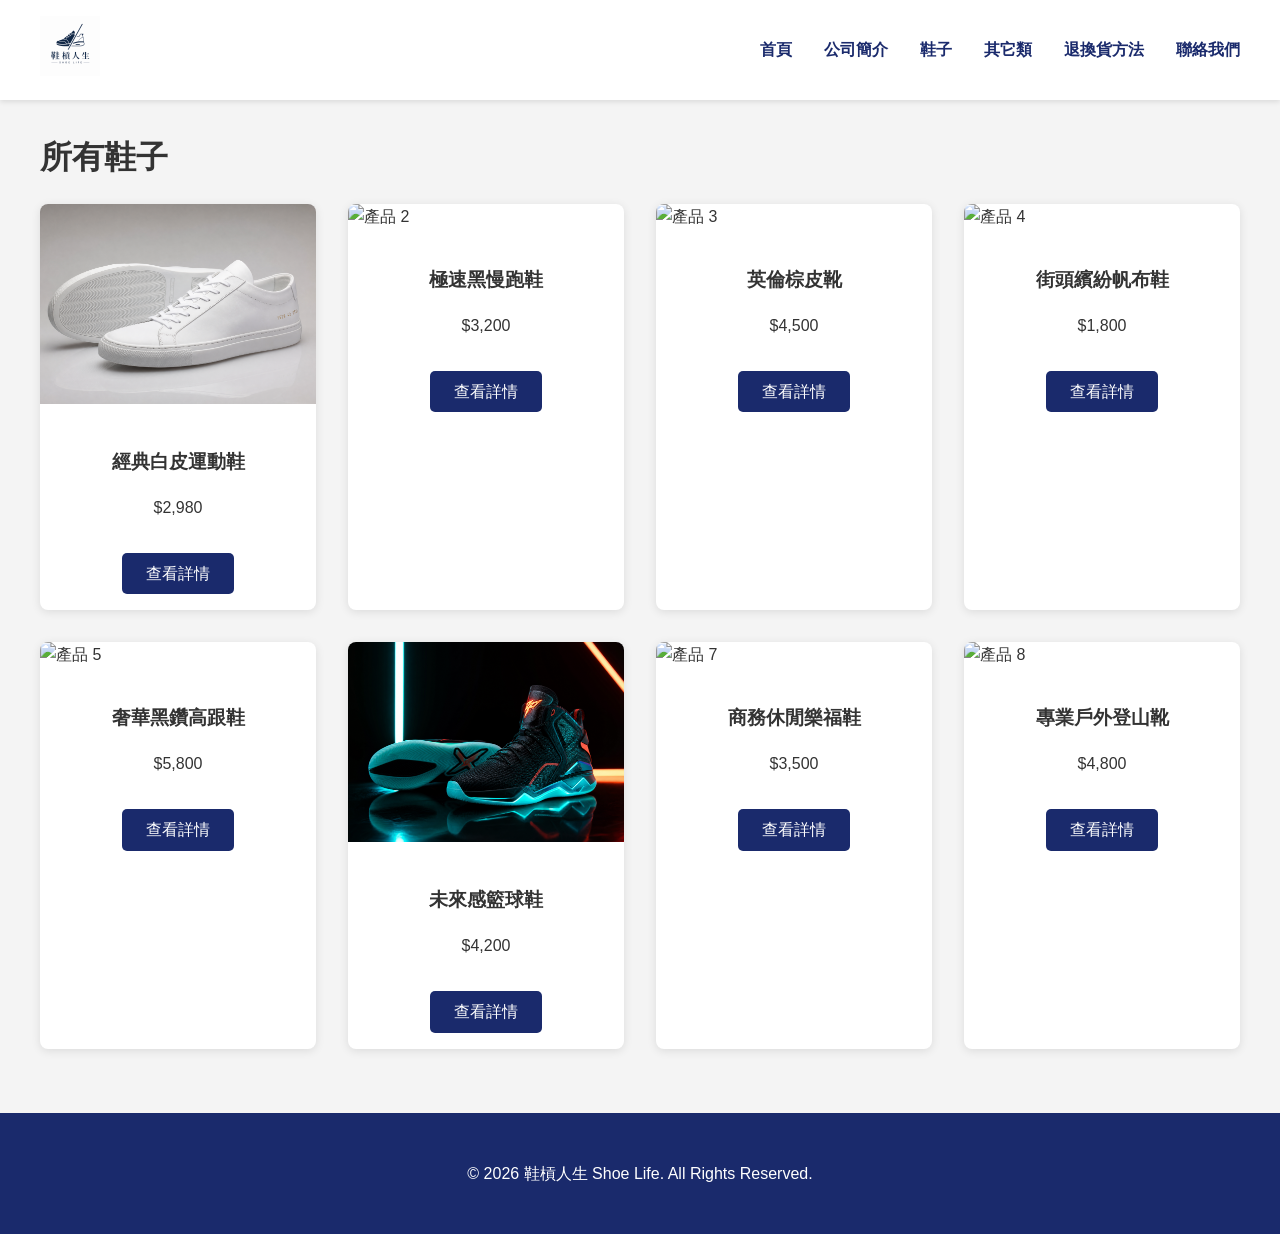
==== shoes.html @ 4fea04ea "Add files via upload" ====
<!DOCTYPE html>
<html lang="zh-TW">
<head>
    <meta charset="UTF-8">
    <meta name="viewport" content="width=device-width, initial-scale=1.0">
    <title>所有鞋子 - 鞋槓人生</title>
    <link rel="stylesheet" href="assets/style.css">
</head>
<body>
    <header>
        <nav>
            <div class="logo">
                <a href="index.html"><img src="assets/images/logo.png" alt="鞋槓人生 Logo"></a>
            </div>
            <ul class="nav-links">
                <li><a href="index.html">首頁</a></li>
                <li><a href="about.html">公司簡介</a></li>
                <li><a href="shoes.html">鞋子</a></li>
                <li><a href="others.html">其它類</a></li>
                <li><a href="returns.html">退換貨方法</a></li>
                <li><a href="contact.html">聯絡我們</a></li>
            </ul>
        </nav>
    </header>

    <main class="container">
        <h1>所有鞋子</h1>
        <div class="product-grid">
            <div class="product-card">
                <img src="assets/images/shoe1.png" alt="產品 1">
                <div class="product-info">
                    <h3>經典白皮運動鞋</h3>
                    <p>$2,980</p>
                    <a href="product1.html" class="btn">查看詳情</a>
                </div>
            </div>
            <div class="product-card">
                <img src="assets/images/shoe2.png" alt="產品 2">
                <div class="product-info">
                    <h3>極速黑慢跑鞋</h3>
                    <p>$3,200</p>
                    <a href="product2.html" class="btn">查看詳情</a>
                </div>
            </div>
            <div class="product-card">
                <img src="assets/images/shoe3.png" alt="產品 3">
                <div class="product-info">
                    <h3>英倫棕皮靴</h3>
                    <p>$4,500</p>
                    <a href="product3.html" class="btn">查看詳情</a>
                </div>
            </div>
            <div class="product-card">
                <img src="assets/images/shoe4.png" alt="產品 4">
                <div class="product-info">
                    <h3>街頭繽紛帆布鞋</h3>
                    <p>$1,800</p>
                    <a href="product4.html" class="btn">查看詳情</a>
                </div>
            </div>
            <div class="product-card">
                <img src="assets/images/shoe5.png" alt="產品 5">
                <div class="product-info">
                    <h3>奢華黑鑽高跟鞋</h3>
                    <p>$5,800</p>
                    <a href="product5.html" class="btn">查看詳情</a>
                </div>
            </div>
            <div class="product-card">
                <img src="assets/images/shoe6.png" alt="產品 6">
                <div class="product-info">
                    <h3>未來感籃球鞋</h3>
                    <p>$4,200</p>
                    <a href="product6.html" class="btn">查看詳情</a>
                </div>
            </div>
            <div class="product-card">
                <img src="assets/images/shoe7.png" alt="產品 7">
                <div class="product-info">
                    <h3>商務休閒樂福鞋</h3>
                    <p>$3,500</p>
                    <a href="product7.html" class="btn">查看詳情</a>
                </div>
            </div>
            <div class="product-card">
                <img src="assets/images/shoe8.png" alt="產品 8">
                <div class="product-info">
                    <h3>專業戶外登山靴</h3>
                    <p>$4,800</p>
                    <a href="product8.html" class="btn">查看詳情</a>
                </div>
            </div>
        </div>
    </main>

    <footer class="footer">
        <p>&copy; 2026 鞋槓人生 Shoe Life. All Rights Reserved.</p>
    </footer>
</body>
</html>
---- assets/style.css ----
:root {
    --primary-color: #1a2a6c;
    --secondary-color: #b21f1f;
    --accent-color: #fdbb2d;
    --text-color: #333;
    --bg-color: #f4f4f4;
    --white: #ffffff;
}

body {
    font-family: 'Segoe UI', Tahoma, Geneva, Verdana, sans-serif;
    margin: 0;
    padding: 0;
    line-height: 1.6;
    color: var(--text-color);
    background-color: var(--bg-color);
}

header {
    background: var(--white);
    box-shadow: 0 2px 5px rgba(0,0,0,0.1);
    padding: 1rem 0;
    position: sticky;
    top: 0;
    z-index: 1000;
}

nav {
    display: flex;
    justify-content: space-between;
    align-items: center;
    max-width: 1200px;
    margin: 0 auto;
    padding: 0 2rem;
}

.logo img {
    height: 60px;
}

.nav-links {
    list-style: none;
    display: flex;
}

.nav-links li {
    margin-left: 2rem;
}

.nav-links a {
    text-decoration: none;
    color: var(--primary-color);
    font-weight: bold;
    transition: color 0.3s;
}

.nav-links a:hover {
    color: var(--secondary-color);
}

.container {
    max-width: 1200px;
    margin: 2rem auto;
    padding: 0 2rem;
}

.footer {
    background: var(--primary-color);
    color: var(--white);
    text-align: center;
    padding: 2rem 0;
    margin-top: 4rem;
}

.product-grid {
    display: grid;
    grid-template-columns: repeat(auto-fill, minmax(250px, 1fr));
    gap: 2rem;
}

.product-card {
    background: var(--white);
    border-radius: 8px;
    overflow: hidden;
    box-shadow: 0 2px 10px rgba(0,0,0,0.1);
    transition: transform 0.3s;
}

.product-card:hover {
    transform: translateY(-5px);
}

.product-card img {
    width: 100%;
    height: 200px;
    object-fit: cover;
}

.product-info {
    padding: 1rem;
    text-align: center;
}

.btn {
    display: inline-block;
    background: var(--primary-color);
    color: var(--white);
    padding: 0.5rem 1.5rem;
    text-decoration: none;
    border-radius: 5px;
    margin-top: 1rem;
}

.btn:hover {
    background: var(--secondary-color);
}

.hero {
    background: linear-gradient(rgba(0,0,0,0.5), rgba(0,0,0,0.5)), url('assets/images/shoe1.png');
    background-size: cover;
    background-position: center;
    height: 400px;
    display: flex;
    flex-direction: column;
    justify-content: center;
    align-items: center;
    color: var(--white);
    text-align: center;
}

.hero h1 {
    font-size: 3rem;
    margin-bottom: 1rem;
}
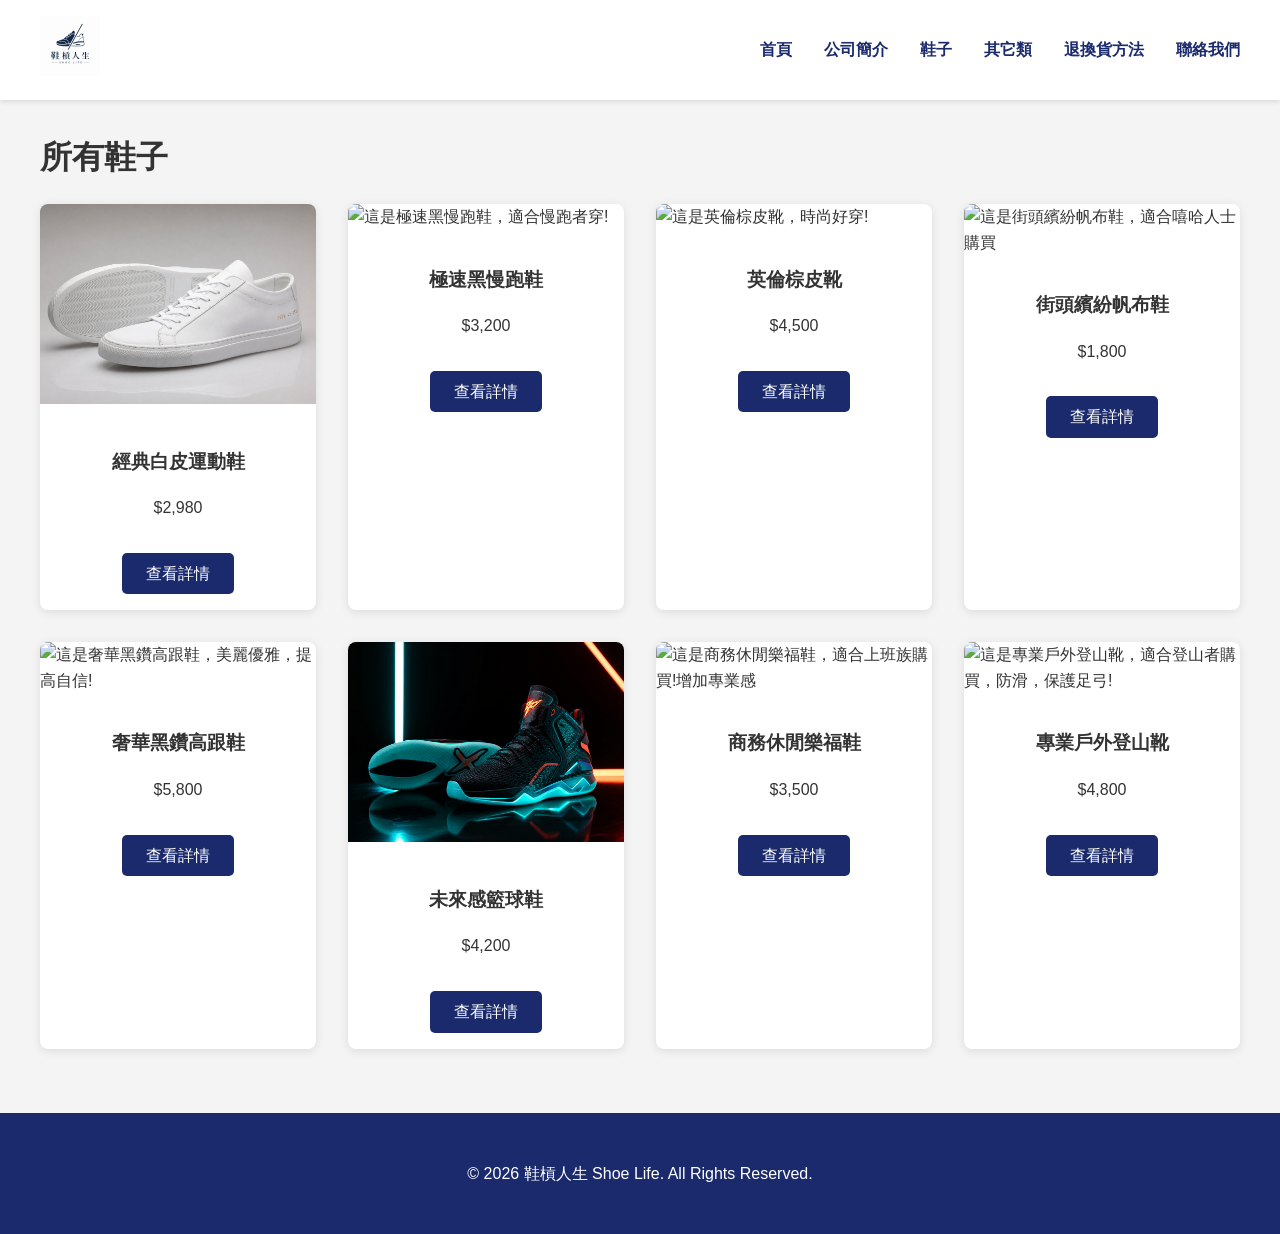
==== commit 3e2a877d: "Add files via upload" ====
--- a/shoes.html
+++ b/shoes.html
@@ -27,7 +27,7 @@
         <h1>所有鞋子</h1>
         <div class="product-grid">
             <div class="product-card">
-                <img src="assets/images/shoe1.png" alt="產品 1">
+                <img src="assets/images/shoe1.png" alt="這是經典白皮運動鞋，適合平常穿!" title="這是經典白皮運動鞋，適合平常穿!">
                 <div class="product-info">
                     <h3>經典白皮運動鞋</h3>
                     <p>$2,980</p>
@@ -35,7 +35,7 @@
                 </div>
             </div>
             <div class="product-card">
-                <img src="assets/images/shoe2.png" alt="產品 2">
+                <img src="assets/images/shoe2.png" alt="這是極速黑慢跑鞋，適合慢跑者穿!" title="這是極速黑慢跑鞋，適合慢跑者穿!">
                 <div class="product-info">
                     <h3>極速黑慢跑鞋</h3>
                     <p>$3,200</p>
@@ -43,7 +43,7 @@
                 </div>
             </div>
             <div class="product-card">
-                <img src="assets/images/shoe3.png" alt="產品 3">
+                <img src="assets/images/shoe3.png" alt="這是英倫棕皮靴，時尚好穿!" title="這是英倫棕皮靴，時尚好穿!">
                 <div class="product-info">
                     <h3>英倫棕皮靴</h3>
                     <p>$4,500</p>
@@ -51,7 +51,7 @@
                 </div>
             </div>
             <div class="product-card">
-                <img src="assets/images/shoe4.png" alt="產品 4">
+                <img src="assets/images/shoe4.png" alt="這是街頭繽紛帆布鞋，適合嘻哈人士購買" title="這是街頭繽紛帆布鞋，適合嘻哈人士購買">
                 <div class="product-info">
                     <h3>街頭繽紛帆布鞋</h3>
                     <p>$1,800</p>
@@ -59,7 +59,7 @@
                 </div>
             </div>
             <div class="product-card">
-                <img src="assets/images/shoe5.png" alt="產品 5">
+                <img src="assets/images/shoe5.png" alt="這是奢華黑鑽高跟鞋，美麗優雅，提高自信!" title="這是奢華黑鑽高跟鞋，美麗優雅，提高自信!">
                 <div class="product-info">
                     <h3>奢華黑鑽高跟鞋</h3>
                     <p>$5,800</p>
@@ -67,7 +67,7 @@
                 </div>
             </div>
             <div class="product-card">
-                <img src="assets/images/shoe6.png" alt="產品 6">
+                <img src="assets/images/shoe6.png" alt="這是未來感籃球鞋，適合打籃球者購買，保護腳踝!" title="這是未來感籃球鞋，適合打籃球者購買，保護腳踝!">
                 <div class="product-info">
                     <h3>未來感籃球鞋</h3>
                     <p>$4,200</p>
@@ -75,7 +75,7 @@
                 </div>
             </div>
             <div class="product-card">
-                <img src="assets/images/shoe7.png" alt="產品 7">
+                <img src="assets/images/shoe7.png" alt="這是商務休閒樂福鞋，適合上班族購買!增加專業感" title="這是商務休閒樂福鞋，適合上班族購買!增加專業感">
                 <div class="product-info">
                     <h3>商務休閒樂福鞋</h3>
                     <p>$3,500</p>
@@ -83,7 +83,7 @@
                 </div>
             </div>
             <div class="product-card">
-                <img src="assets/images/shoe8.png" alt="產品 8">
+                <img src="assets/images/shoe8.png" alt="這是專業戶外登山靴，適合登山者購買，防滑，保護足弓!" title="這是專業戶外登山靴，適合登山者購買，防滑，保護足弓!">
                 <div class="product-info">
                     <h3>專業戶外登山靴</h3>
                     <p>$4,800</p>
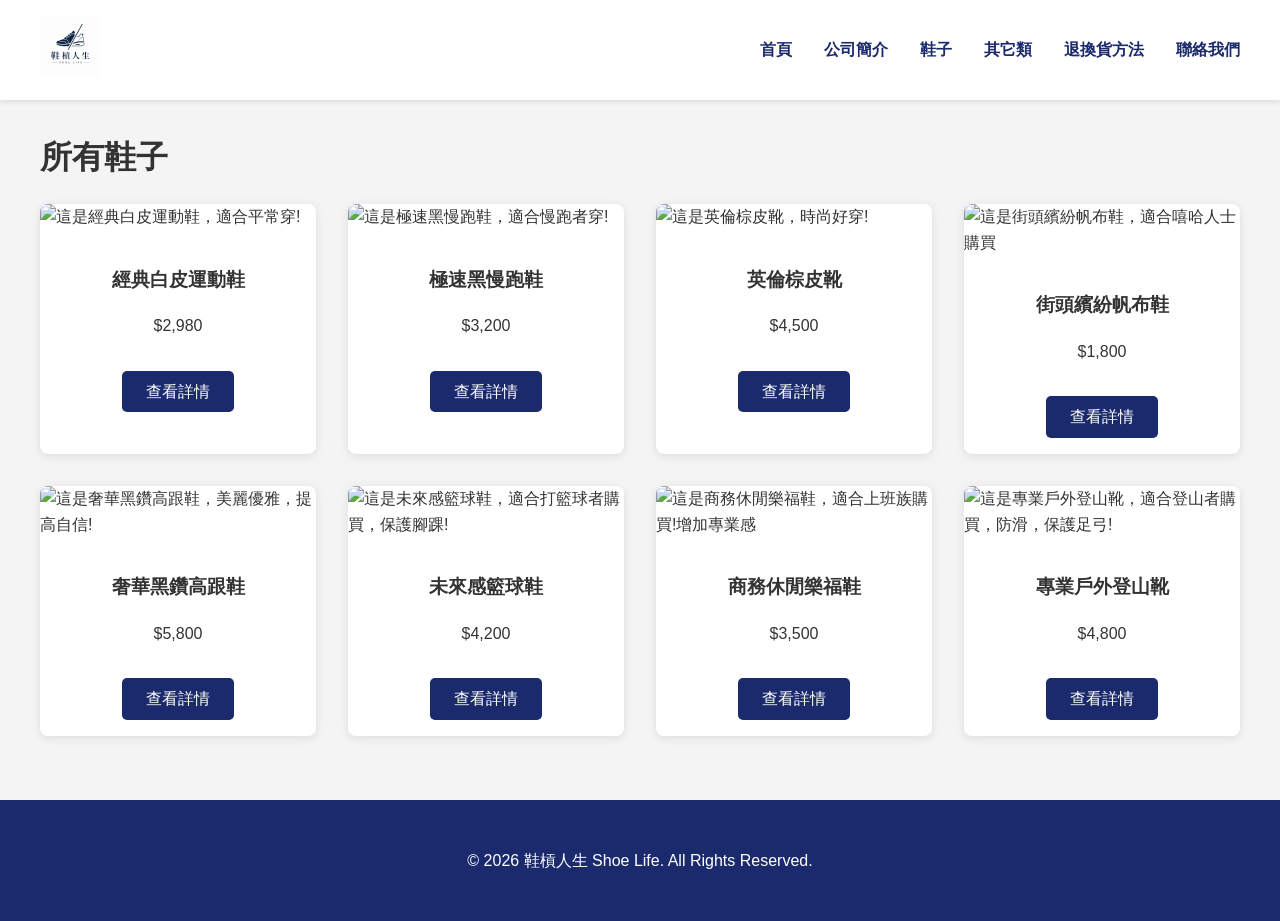
==== commit b61cd0c9: "Add files via upload" ====
--- a/shoes.html
+++ b/shoes.html
@@ -27,7 +27,7 @@
         <h1>所有鞋子</h1>
         <div class="product-grid">
             <div class="product-card">
-                <img src="assets/images/shoe1.png" alt="這是經典白皮運動鞋，適合平常穿!" title="這是經典白皮運動鞋，適合平常穿!">
+                <img src="assets/images/白皮運動鞋.png" alt="這是經典白皮運動鞋，適合平常穿!" title="這是經典白皮運動鞋，適合平常穿!">
                 <div class="product-info">
                     <h3>經典白皮運動鞋</h3>
                     <p>$2,980</p>
@@ -35,7 +35,7 @@
                 </div>
             </div>
             <div class="product-card">
-                <img src="assets/images/shoe2.png" alt="這是極速黑慢跑鞋，適合慢跑者穿!" title="這是極速黑慢跑鞋，適合慢跑者穿!">
+                <img src="assets/images/極速黑慢跑鞋.png" alt="這是極速黑慢跑鞋，適合慢跑者穿!" title="這是極速黑慢跑鞋，適合慢跑者穿!">
                 <div class="product-info">
                     <h3>極速黑慢跑鞋</h3>
                     <p>$3,200</p>
@@ -43,7 +43,7 @@
                 </div>
             </div>
             <div class="product-card">
-                <img src="assets/images/shoe3.png" alt="這是英倫棕皮靴，時尚好穿!" title="這是英倫棕皮靴，時尚好穿!">
+                <img src="assets/images/英倫棕皮靴.png" alt="這是英倫棕皮靴，時尚好穿!" title="這是英倫棕皮靴，時尚好穿!">
                 <div class="product-info">
                     <h3>英倫棕皮靴</h3>
                     <p>$4,500</p>
@@ -51,7 +51,7 @@
                 </div>
             </div>
             <div class="product-card">
-                <img src="assets/images/shoe4.png" alt="這是街頭繽紛帆布鞋，適合嘻哈人士購買" title="這是街頭繽紛帆布鞋，適合嘻哈人士購買">
+                <img src="assets/images/街頭繽紛帆布鞋.png" alt="這是街頭繽紛帆布鞋，適合嘻哈人士購買" title="這是街頭繽紛帆布鞋，適合嘻哈人士購買">
                 <div class="product-info">
                     <h3>街頭繽紛帆布鞋</h3>
                     <p>$1,800</p>
@@ -59,7 +59,7 @@
                 </div>
             </div>
             <div class="product-card">
-                <img src="assets/images/shoe5.png" alt="這是奢華黑鑽高跟鞋，美麗優雅，提高自信!" title="這是奢華黑鑽高跟鞋，美麗優雅，提高自信!">
+                <img src="assets/images/奢華黑鑽高跟鞋.png" alt="這是奢華黑鑽高跟鞋，美麗優雅，提高自信!" title="這是奢華黑鑽高跟鞋，美麗優雅，提高自信!">
                 <div class="product-info">
                     <h3>奢華黑鑽高跟鞋</h3>
                     <p>$5,800</p>
@@ -67,7 +67,7 @@
                 </div>
             </div>
             <div class="product-card">
-                <img src="assets/images/shoe6.png" alt="這是未來感籃球鞋，適合打籃球者購買，保護腳踝!" title="這是未來感籃球鞋，適合打籃球者購買，保護腳踝!">
+                <img src="assets/images/未來感籃球鞋.png" alt="這是未來感籃球鞋，適合打籃球者購買，保護腳踝!" title="這是未來感籃球鞋，適合打籃球者購買，保護腳踝!">
                 <div class="product-info">
                     <h3>未來感籃球鞋</h3>
                     <p>$4,200</p>
@@ -75,7 +75,7 @@
                 </div>
             </div>
             <div class="product-card">
-                <img src="assets/images/shoe7.png" alt="這是商務休閒樂福鞋，適合上班族購買!增加專業感" title="這是商務休閒樂福鞋，適合上班族購買!增加專業感">
+                <img src="assets/images/商務休閒樂福鞋.png" alt="這是商務休閒樂福鞋，適合上班族購買!增加專業感" title="這是商務休閒樂福鞋，適合上班族購買!增加專業感">
                 <div class="product-info">
                     <h3>商務休閒樂福鞋</h3>
                     <p>$3,500</p>
@@ -83,7 +83,7 @@
                 </div>
             </div>
             <div class="product-card">
-                <img src="assets/images/shoe8.png" alt="這是專業戶外登山靴，適合登山者購買，防滑，保護足弓!" title="這是專業戶外登山靴，適合登山者購買，防滑，保護足弓!">
+                <img src="assets/images/專業戶外登山靴.png" alt="這是專業戶外登山靴，適合登山者購買，防滑，保護足弓!" title="這是專業戶外登山靴，適合登山者購買，防滑，保護足弓!">
                 <div class="product-info">
                     <h3>專業戶外登山靴</h3>
                     <p>$4,800</p>
